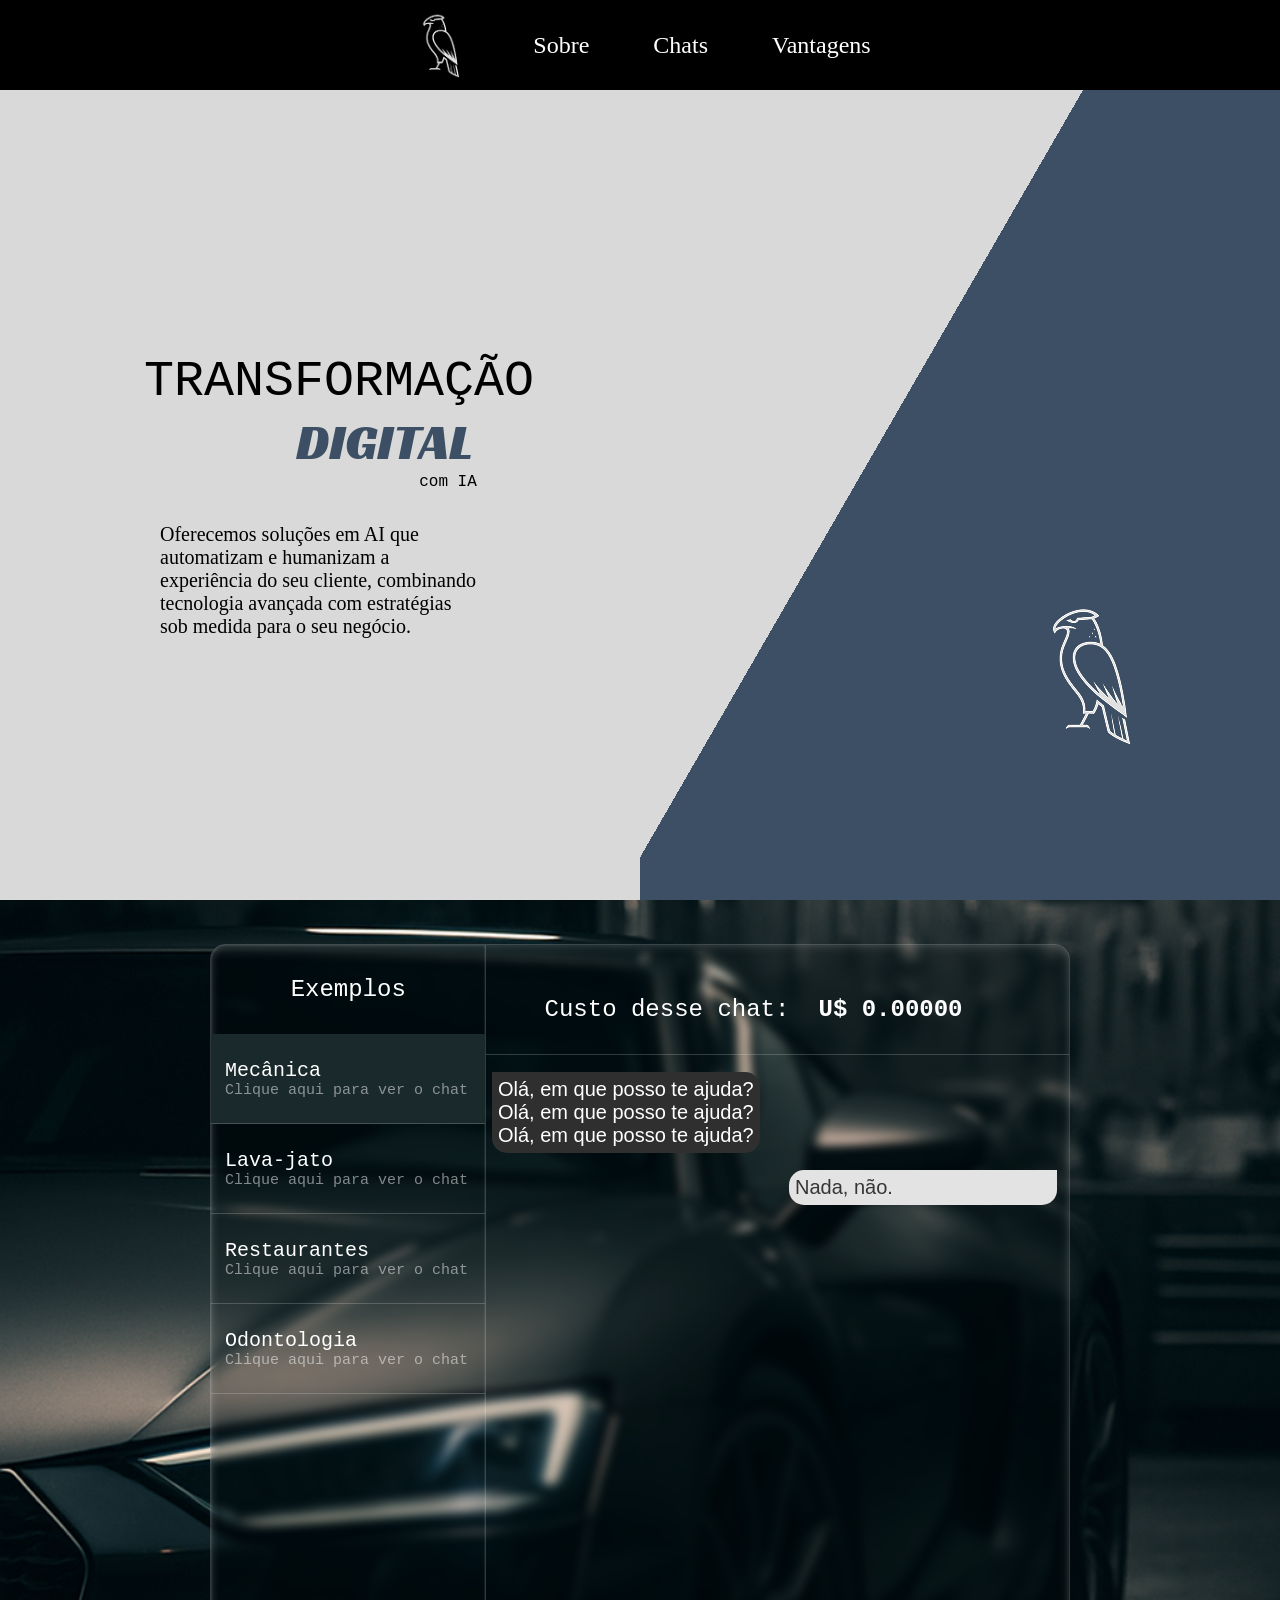
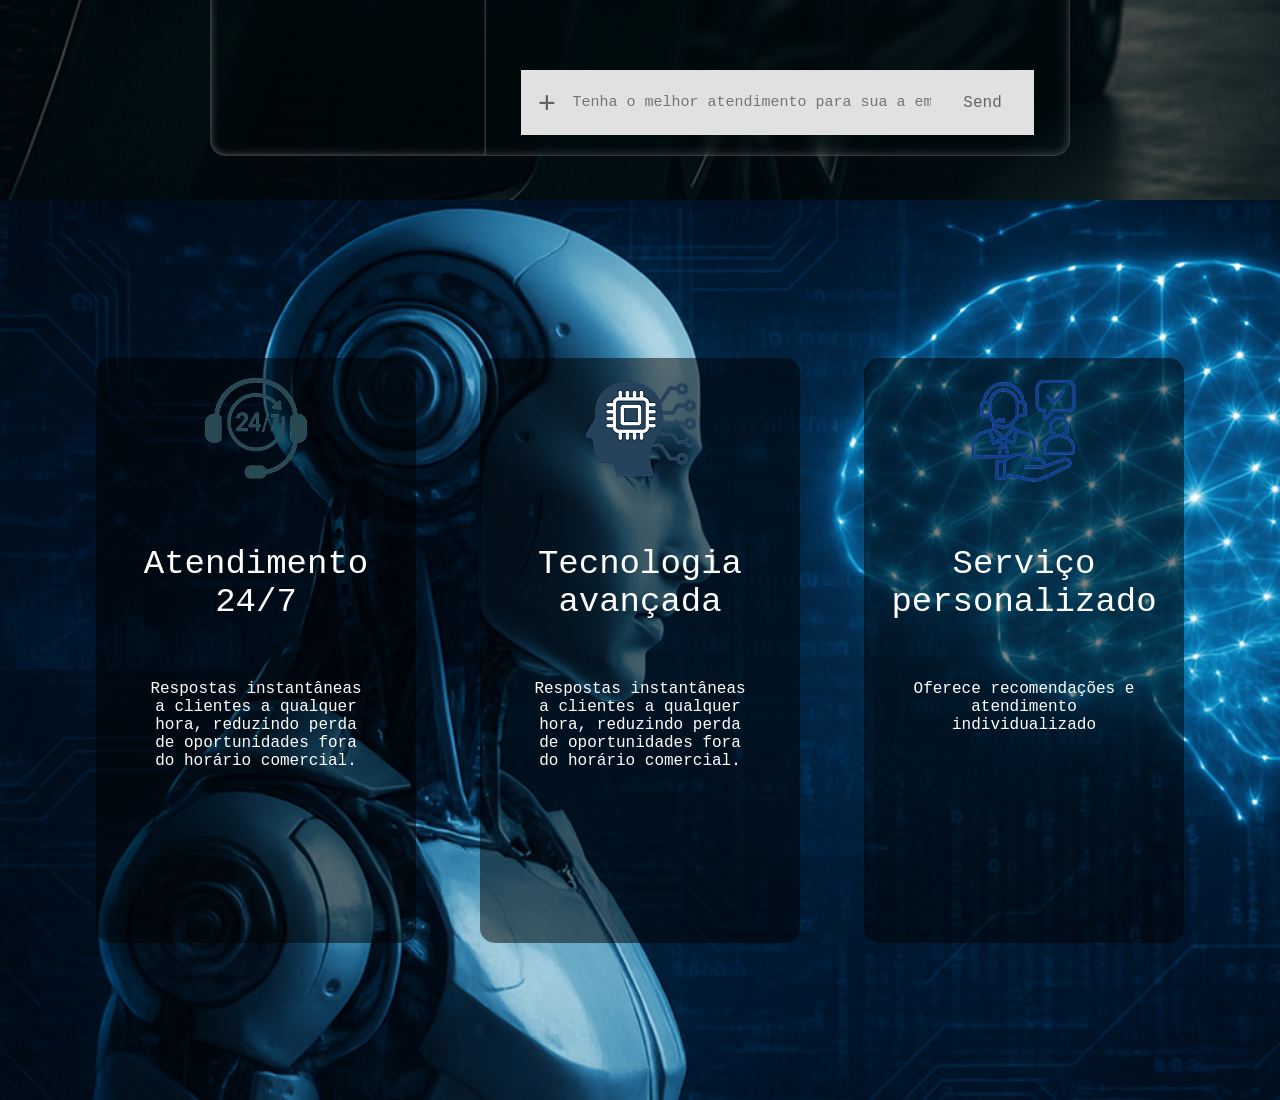
==== atendimento/index.html @ 359b693e "1" ====
<!DOCTYPE html>
<html lang="en">
<head>
    <meta charset="UTF-8">
    <meta name="viewport" content="width=device-width, initial-scale=1.0">
    <link rel="stylesheet" href="chatv2.css">
    <title>Document</title>
</head>
<body>
    <section id='sobre'>
        <header>
            <img src="carcara_back.png" alt="">
            <div><span>Sobre</span></div>
            <div><span>Chats</span></div>
            <div><span>Vantagens</span></div>
        </header>
        <div id="sobre_textos">
            <div class='sobre_textos_sides' id="left">
                <span id="texto_transformacao">TRANSFORMAÇÃO</span>
                <span id="texto_digital">DIGITAL</span>
                <span id="texto_com_ia">com IA</span>

                <span id="texto_sobre">Oferecemos soluções em AI que automatizam e 
                    humanizam a experiência do seu cliente,
                    combinando tecnologia avançada com estratégias sob medida para o seu negócio.
                </span>
            </div>
            <div class='sobre_textos_sides' id="right">
                <img src="carcara_back.png" alt="">
            </div>
        </div>
    </section>
    <section id="chat_section">
        <div class="chat">

            <div class="chat__menu">
                <span id="chat__menu_title">Exemplos</span>
                <div id='mecanica' class="chat__menu__exemplos" onclick='Mecanico()'>
                    <span>Mecânica</span>
                    <span id='clique_aqui'>Clique aqui para ver o chat</span>
                </div>
                <div id='lavajato' class="chat__menu__exemplos" onclick='LavaJato()'>
                    <span>Lava-jato</span>
                    <span id='clique_aqui'>Clique aqui para ver o chat</span>
                </div>
                <div id='restaurante' class="chat__menu__exemplos" onclick='Restaurante()'>
                    <span>Restaurantes</span>
                    <span id='clique_aqui'>Clique aqui para ver o chat</span>
                </div>
                <div id='odontologia' class="chat__menu__exemplos" onclick='Odontologia()'>
                    <span>Odontologia</span>
                    <span id='clique_aqui'>Clique aqui para ver o chat</span>
                </div>
            </div>

            <div class="chat__mensages">
                <div class="chat__mensages__cost">
                    <span>Custo desse chat:</span><strong>U$ 0.00000</strong> 
                </div>
                <div class="chat__mensages__mensages">
                    <div class="mensage_bot mensage">
                        <span>Olá, em que posso te ajuda?Olá, em que posso te ajuda?Olá, em que posso te ajuda?</span>
                    </div>
                    <div class="mensage_user mensage">
                        <span>Nada, não.</span>
                    </div>
                </div>
                <div class="chat__mensages__bar">
                    <div class="chat__mensages__bar__plus">
                        +
                    </div>
                    <div class="chat__mensages__bar__input">
                        <input type="" placeholder="Tenha o melhor atendimento para sua a empresa.">
                    </div>
                    <div class="chat__mensages__bar__send">
                        Send
                    </div>
                </div>
            </div>
        </div>
    </section>
    <section id="vantagens_section">
        <div class="segmento_vantagens">
            <img src="atendimento.png" alt="">
            <span class="segmento_vantagens__title">Atendimento 24/7</span>
            <span>Respostas instantâneas a clientes a qualquer hora, reduzindo perda de oportunidades fora do horário comercial.</span>
        </div>
        <div class="segmento_vantagens">
            <img src="rede_neural.png" alt="">
            <span class="segmento_vantagens__title">Tecnologia avançada</span>
            <span>Respostas instantâneas a clientes a qualquer hora, reduzindo perda de oportunidades fora do horário comercial.</span>
        </div>
        <div class="segmento_vantagens">
            <img src="atendimento_personalizado.png" alt="">
            <span class="segmento_vantagens__title">Serviço personalizado</span>
            <span>Oferece recomendações e atendimento individualizado</span>
        </div>
    </section>
    <script src="chat.js"></script>
</body>
</html>
---- atendimento/chatv2.css ----
@import url('https://fonts.googleapis.com/css2?family=Racing+Sans+One&display=swap');

*{
    padding: 0;
    margin: 0;
}
body{
    width: 100vw;
    height: 100vh;
}
#sobre{
    width: 100%;
    height: 100%;
    display: flex;
    flex-direction: column;
    justify-content: space-between;
    align-items: center;
    background-color: #D9D9D9;
}
#sobre_textos{
    width: 100%;
    height: 90%;
    display: flex;
    justify-content: center;
    align-items: center;
}
.sobre_textos_sides{
    width: 50%;
    height: 100%;
    display: flex;
    justify-content: start;
    align-items: start;
}
#left{
    display: flex;
    flex-direction: column;
    justify-content: center;
    align-items: center;
}
#texto_transformacao{
    width: 100%;
    font-size: 50px;
    font-family: "Roboto Mono", monospace;
    margin-left: 45%;
}
#texto_digital{
    font-size: 50px;
    color: #3C4F65;
    font-family: "Racing Sans One", sans-serif;
    margin-left: 20%;
}
#texto_com_ia{
    margin-left: 40%;
    font-family: "Roboto Mono", monospace;
}
#texto_sobre{
    width: 50%;
    font-size: 20px;
    margin-top: 5%;
}

#right{
    background:linear-gradient(120deg, #D9D9D9 40%, #3C4F65 40%);
    display: flex;
    justify-content: end;
    align-items: end;
}
#right img{
    margin: 20%;
}
header{
    background-color: black;
    display: flex;
    justify-content: center;
    align-items: center;
    width: 100%;
    height: 10%;
    color: white;
    gap: 5%;
    font-size: 24px;
}
header img{
    height: 100%;
}
#chat_section{
    width: 100%;
    height: 100%;
    display: flex;
    justify-content: center;
    align-items: center;
    background-image: url(mecanica.png);
    background-repeat: no-repeat;
    background-size: cover;
    transition: background-image 0.5s ease-in-out;
}
.chat{
    display: flex;
    justify-content: center;
    align-items: center;
    height: 90%;
    width: 67%;
    backdrop-filter: blur(5px);
    border-radius: 15px;
    border: 1px solid rgba(255, 255, 255, 0.19);
    box-shadow: inset 0 0 10px rgba(255, 255, 255, 0.25);
}
.chat__menu{
    height: 100%;
    width: 32%;
    background-color: rgba(0, 0, 0, 0.09);
    border-right: 1px solid rgba(255, 255, 255, 0.19);
    box-shadow: inset 0 0 2px rgba(255, 255, 255, 0.25);
    border-top-left-radius: 15px;
    border-bottom-left-radius: 15px;

}

#chat__menu_title{
    width: 100%;
    height: 11%;
    display: flex;
    justify-content: center;
    align-items: center;
    font-family: "Roboto Mono", monospace;
    color: white;
    font-size: 24px;
}
.chat__menu__exemplos{
    width: 100%;
    height: 11%;
    display: flex;
    flex-direction: column;
    justify-content: center;
    align-items: start;
    font-family: "Roboto Mono", monospace;
    color: white;
    font-size: 20px;
    border-bottom: 1px solid rgba(255, 255, 255, 0.19);
}
.chat__menu__exemplos span{
    margin-left: 5%;
}
#mecanica{
    background-color: #1A292B;
    transition: background-color 0.5s ease-in-out;
}
#mecanica:hover{
    background-color: #1A292B;
    transition: background-color 0.5s ease-in-out;
}
#lavajato:hover{
    background-color: #53696D;
    transition: background-color 0.5s ease-in-out;
}
#restaurante:hover{
    background-color: #C22C27;
    transition: background-color 0.5s ease-in-out;
}
#odontologia:hover{
    background-color: #47616B;
    transition: background-color 0.5s ease-in-out;
}
#clique_aqui{
    font-size: 15px;
    color: rgba(255, 255, 255, 0.494);
}
.chat__mensages{
    height: 100%;
    width: 68%;
    background-color: rgba(0, 0, 0, 0.09);
    display: flex;
    flex-direction: column;
    justify-content: center;
    align-items: center;

}
.chat__mensages__cost{
    display: flex;
    justify-content: start;
    align-items: center;
    height: 11%;
    width: 100%;
    gap: 5%;
    color: white;
    font-family: "Anonymous Pro", monospace;
    font-size: 24px;
    border-bottom: 1px solid rgba(255, 255, 255, 0.19);
}
.chat__mensages__cost span{
    margin-left: 10%;
}
.chat__mensages__mensages{
    height: 76%;
    width: 100%;
}
.mensage{
    margin-top: 3%;
    max-width: 44%;
    width:auto;
    height: auto;
    padding: 1%;
    background-color: rgb(47,47,47);
    font-size: 20px;
    color: white;
    font-family: "Inter", sans-serif;
}
.mensage_bot{
    border-radius: 15px;
    border-top-left-radius: 0px;
    margin-left: 1%;
}
.mensage_user{
    border-radius: 15px;
    border-top-right-radius: 0px;
    margin-left: 52%;
    background-color: #E3E3E3;
    color: #363636;
}
.elemento {
  box-shadow: inset 0 0 10px rgba(0, 0, 0, 0.5);
}
.chat__mensages__bar{
    width: 88%;
    height: 8%;
    background-color: #E1E1E1;
    display: flex;
    align-items: center;
    justify-content: space-around;

}
.chat__mensages__bar__plus{
    display: flex;
    justify-content: center;
    align-items: center;
    height: 100%;
    width: 10%;
    font-size: 32px;
    color: #646464;
    font-weight: bold;
}
.chat__mensages__bar__input{
    display: flex;
    justify-content: center;
    align-items: center;
    width: 70%;
    height: 100%;
    font-size: 15px;
    font-family: "Roboto Mono", monospace;
}
.chat__mensages__bar__input input{
    font-family: "Roboto Mono", monospace;
    all: unset;
    width: 100%;
    height: 100%;
}
.chat__mensages__bar__send{
    font-family: "Roboto Mono", monospace;
    display: flex;
    justify-content: center;
    align-items: center;
    height: 100%;
    width: 20%;
    font-size: 16px;
    color: #646464;
}
#vantagens_section{
    width: 100%;
    height: 100%;
    display: flex;
    justify-content: center;
    align-items: center;
    background-image: url(robo.png);
    background-repeat: no-repeat;
    background-size: cover;
    gap: 5%;
}
.segmento_vantagens{
    display: flex;
    flex-direction: column;
    justify-content: start;
    gap: 10%;
    align-items: center;
    height: 65%;
    width: 25%;
    background-color: rgba(0, 0, 0, 0.5);
    border-radius: 15px;
}
.segmento_vantagens img{
    margin-top: 5%;
}
.segmento_vantagens span{
    display: flex;
    gap:5%;
    align-items: center;
    text-align: center;
    justify-content: center;
    color: white;
    width: 72%;
    font-family: "Roboto Slab", monospace;
}
.segmento_vantagens__title{
    font-size: 34px;
}
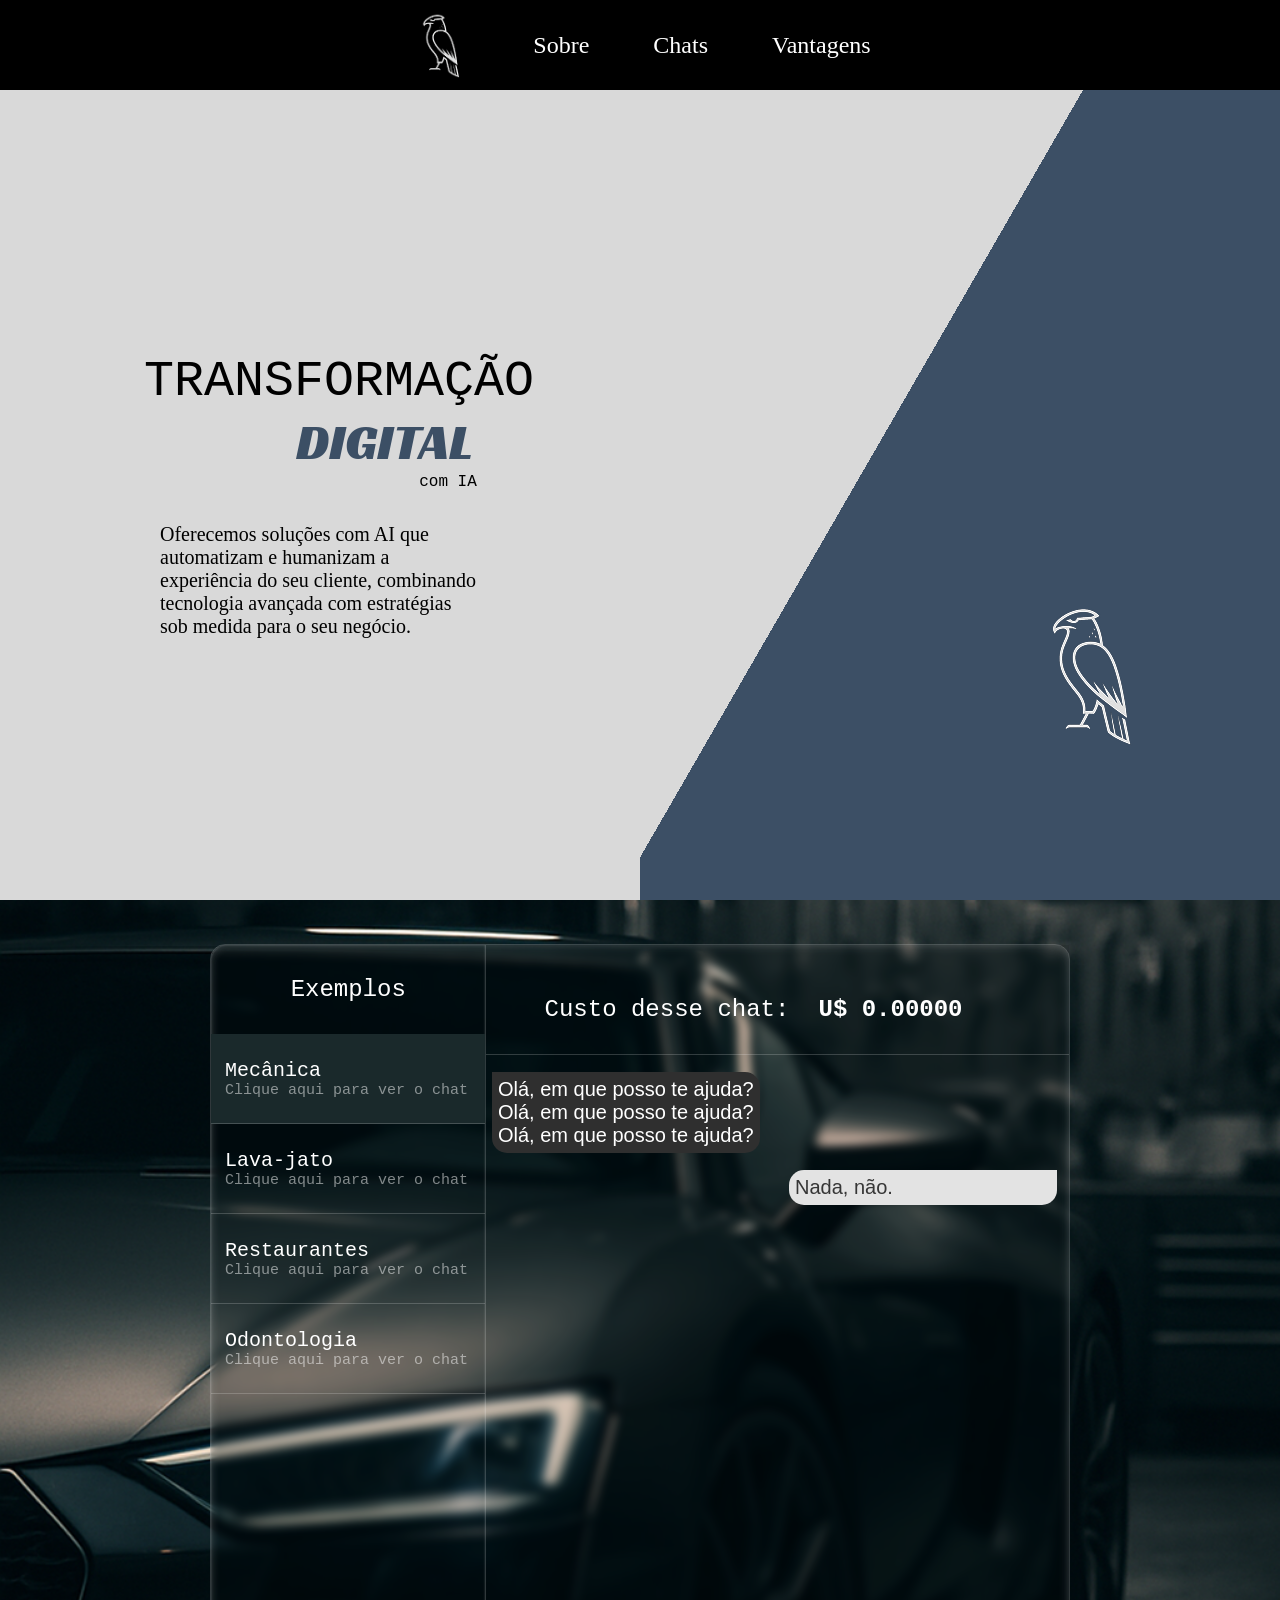
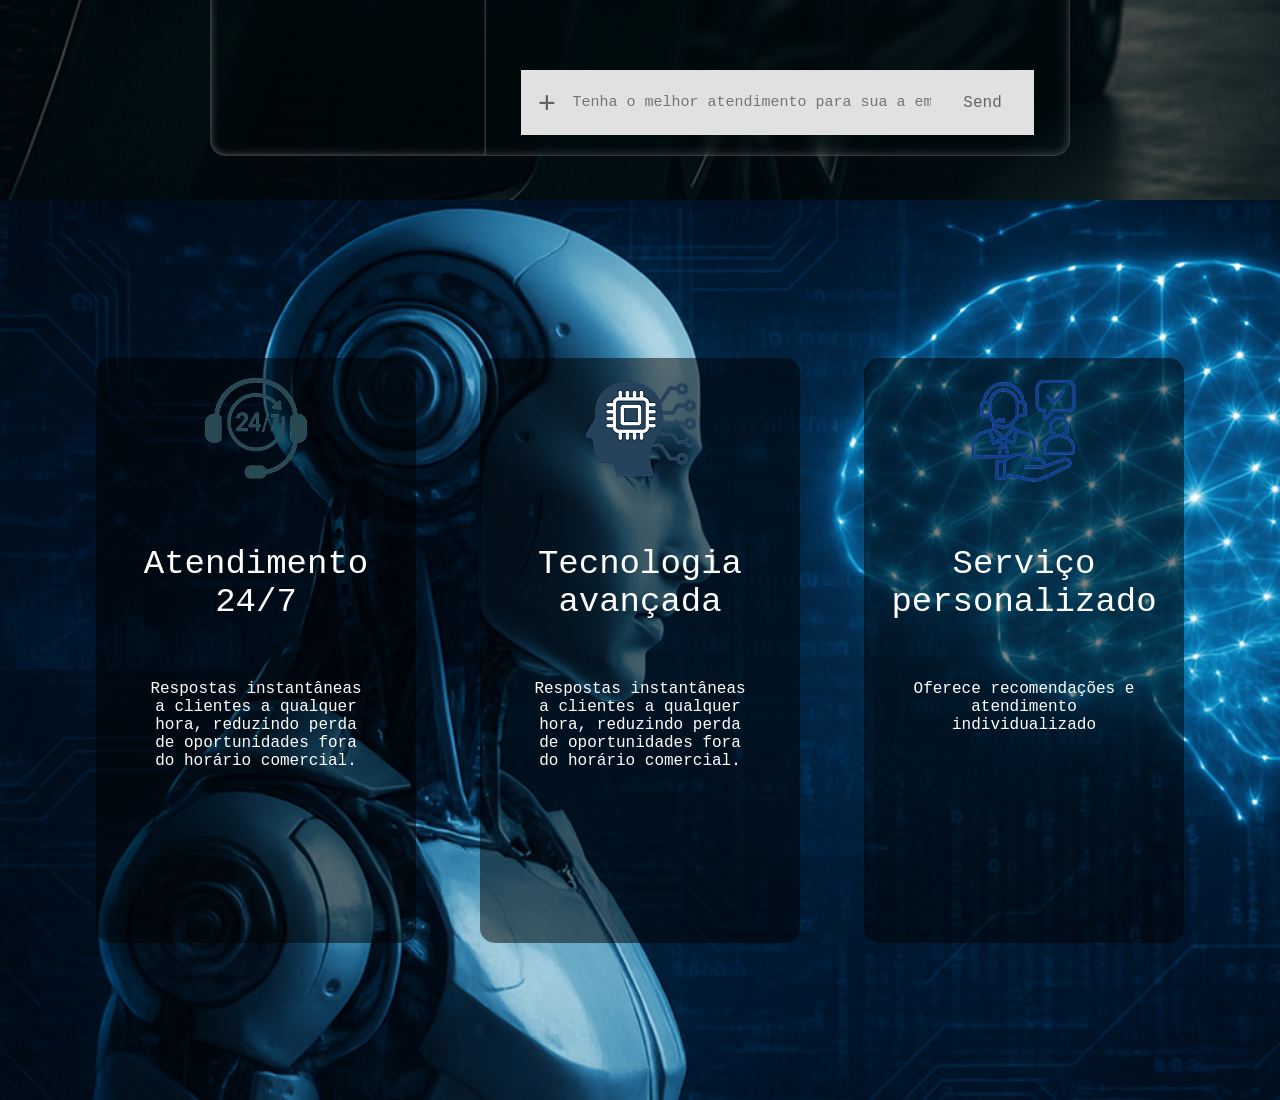
==== commit 1037fec8: "1" ====
--- a/atendimento/index.html
+++ b/atendimento/index.html
@@ -20,7 +20,7 @@
                 <span id="texto_digital">DIGITAL</span>
                 <span id="texto_com_ia">com IA</span>
 
-                <span id="texto_sobre">Oferecemos soluções em AI que automatizam e 
+                <span id="texto_sobre">Oferecemos soluções com AI que automatizam e 
                     humanizam a experiência do seu cliente,
                     combinando tecnologia avançada com estratégias sob medida para o seu negócio.
                 </span>
--- a/atendimento/chatv2.css
+++ b/atendimento/chatv2.css
@@ -3,10 +3,13 @@
 *{
     padding: 0;
     margin: 0;
+
 }
 body{
     width: 100vw;
     height: 100vh;
+    overflow-x: hidden;
+    
 }
 #sobre{
     width: 100%;
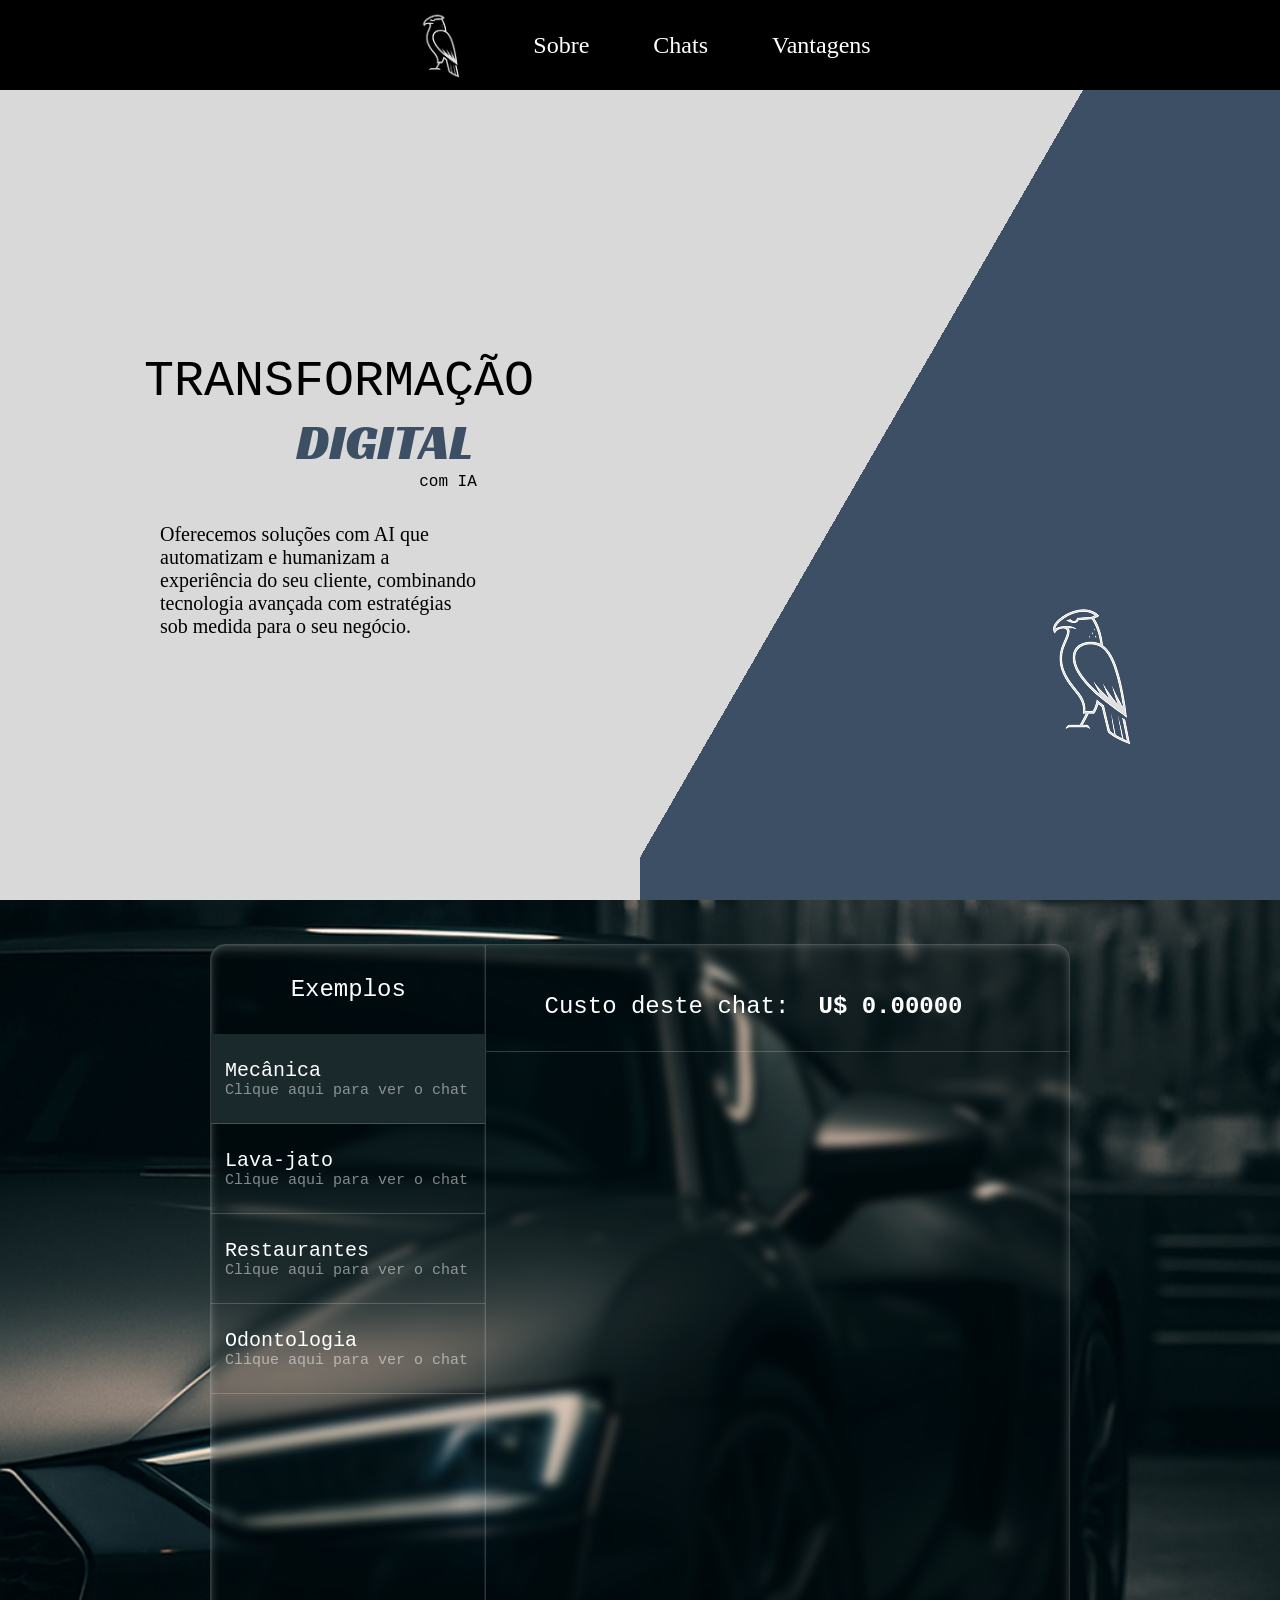
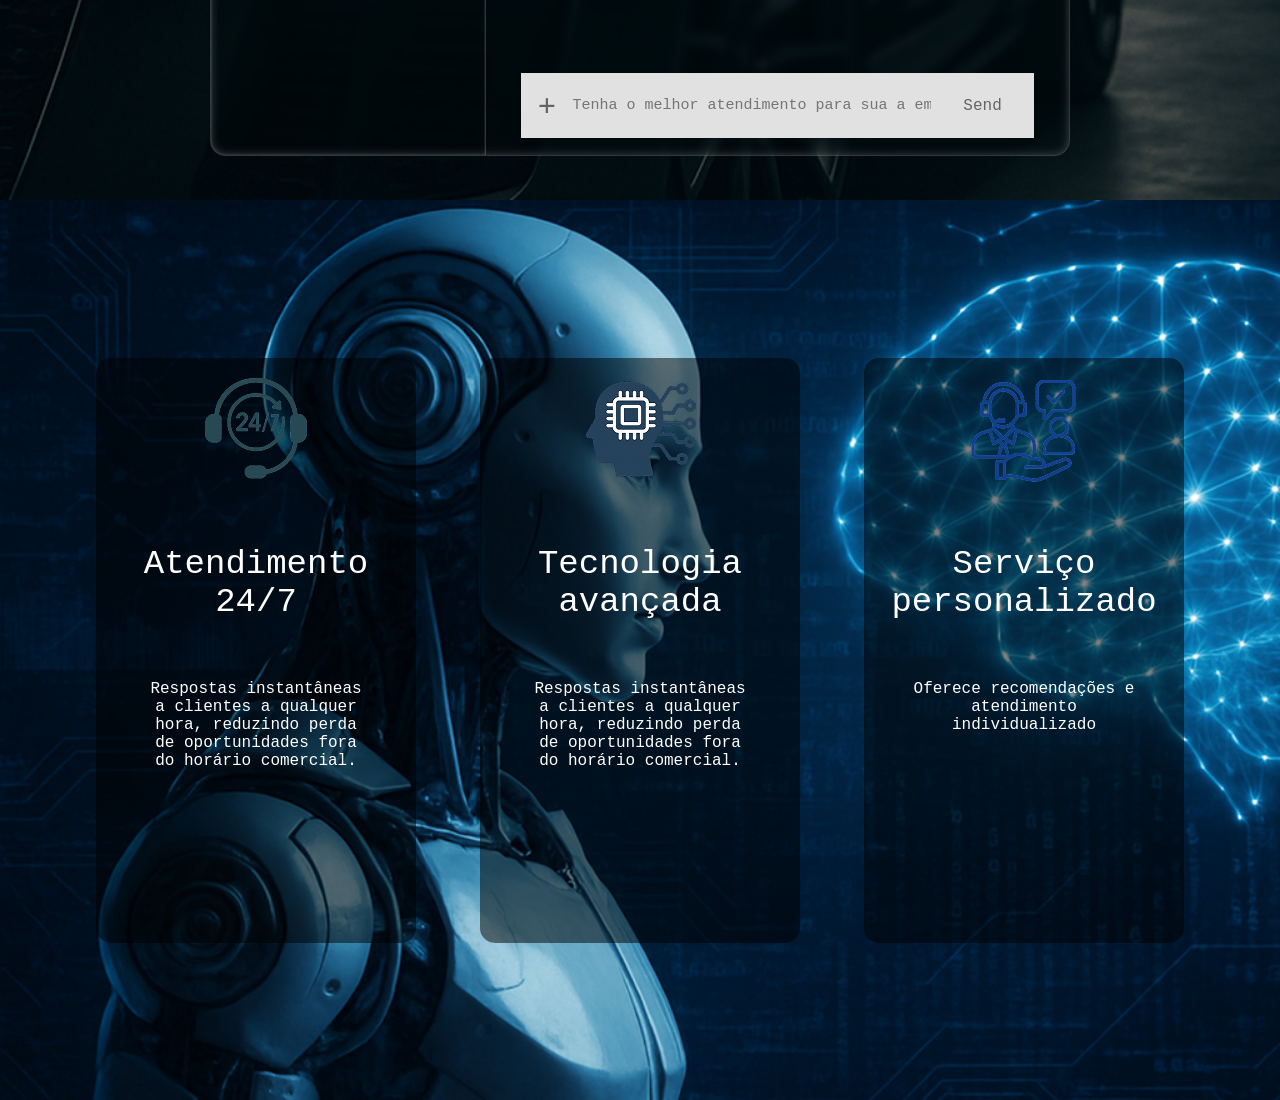
==== commit 7aafa838: "1" ====
--- a/atendimento/index.html
+++ b/atendimento/index.html
@@ -55,15 +55,15 @@
 
             <div class="chat__mensages">
                 <div class="chat__mensages__cost">
-                    <span>Custo desse chat:</span><strong>U$ 0.00000</strong> 
+                    <span>Custo deste chat:</span><strong id="cost">U$ 0.00000</strong> 
                 </div>
                 <div class="chat__mensages__mensages">
-                    <div class="mensage_bot mensage">
-                        <span>Olá, em que posso te ajuda?Olá, em que posso te ajuda?Olá, em que posso te ajuda?</span>
+                    <!-- <div class="mensage_bot mensage">
+                        <span>Olá, em que posso te ajuda?</span>
                     </div>
                     <div class="mensage_user mensage">
                         <span>Nada, não.</span>
-                    </div>
+                    </div> -->
                 </div>
                 <div class="chat__mensages__bar">
                     <div class="chat__mensages__bar__plus">
--- a/atendimento/chatv2.css
+++ b/atendimento/chatv2.css
@@ -9,7 +9,6 @@
     width: 100vw;
     height: 100vh;
     overflow-x: hidden;
-    
 }
 #sobre{
     width: 100%;
@@ -81,6 +80,9 @@
     color: white;
     gap: 5%;
     font-size: 24px;
+}
+header div span:hover{
+    border-bottom: solid 1px white;
 }
 header img{
     height: 100%;
@@ -195,6 +197,8 @@
 .chat__mensages__mensages{
     height: 76%;
     width: 100%;
+    overflow-y: scroll;
+    margin-bottom: 1%;
 }
 .mensage{
     margin-top: 3%;
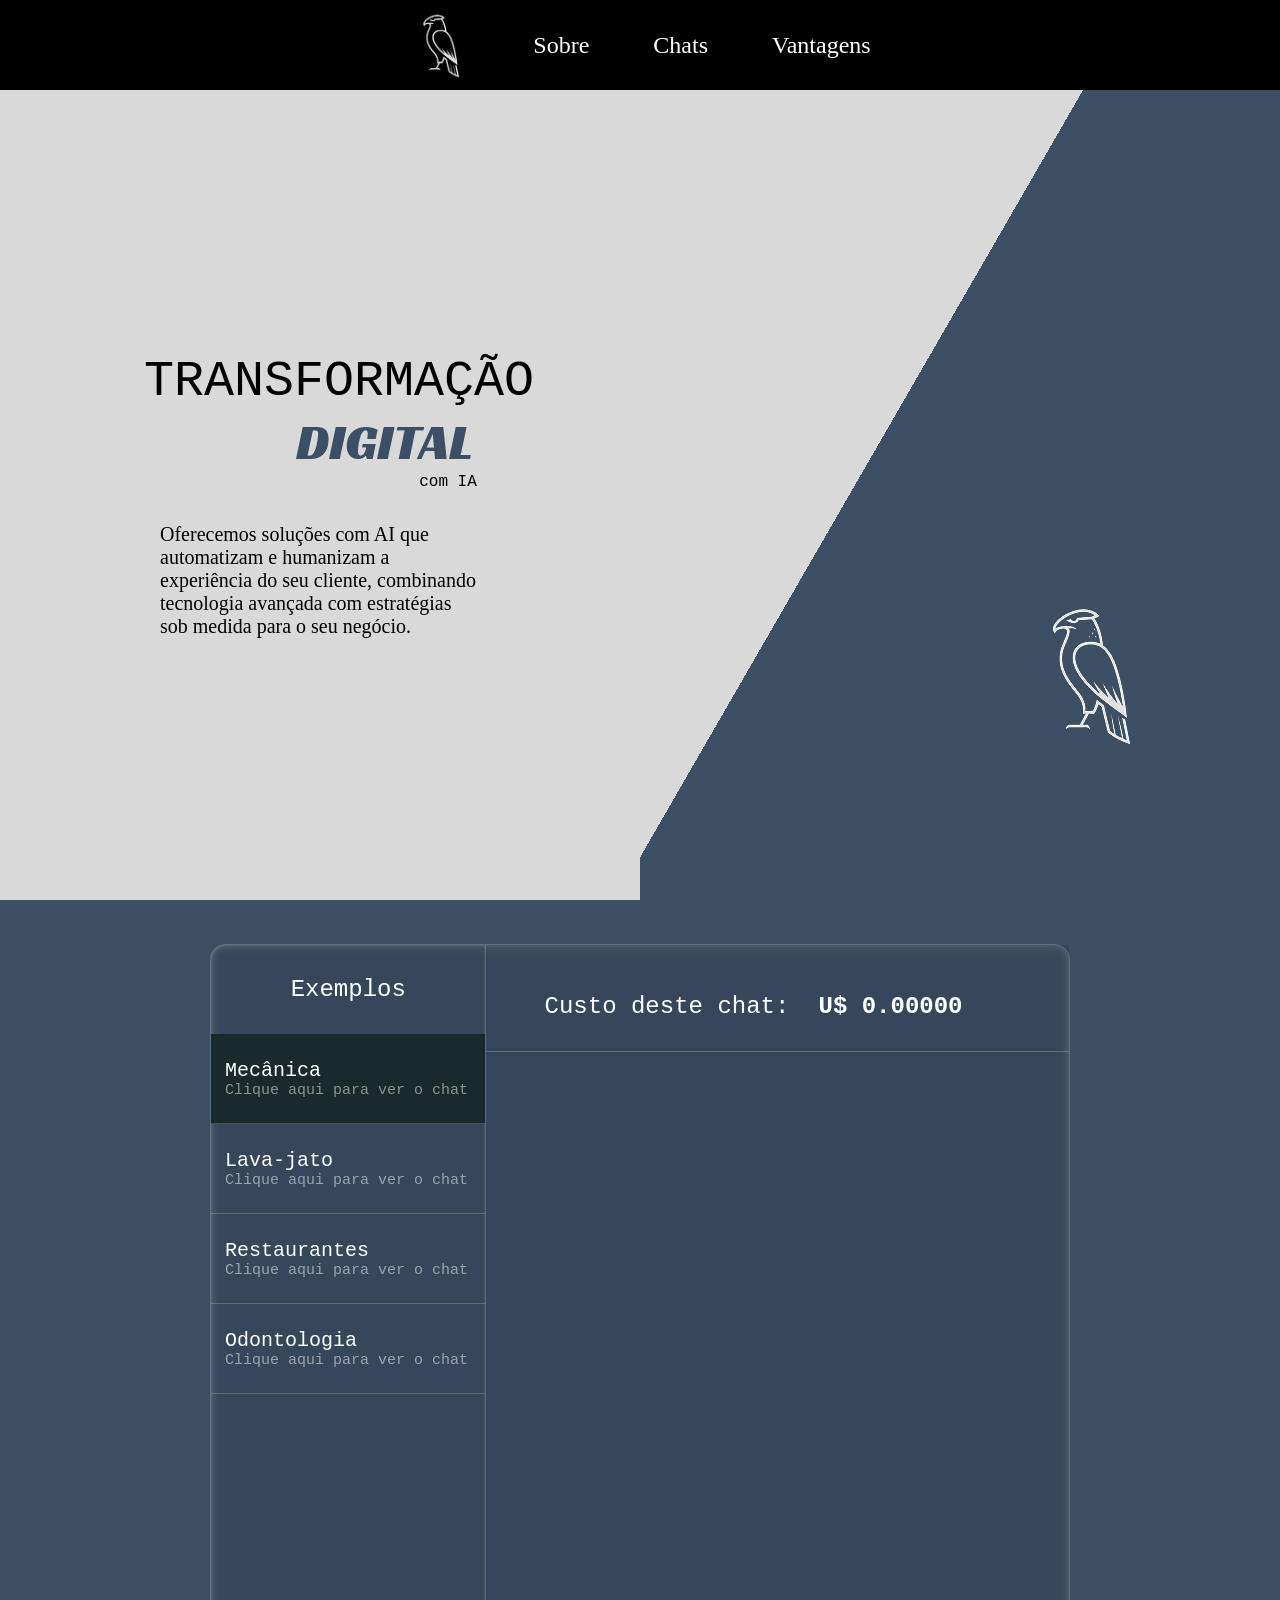
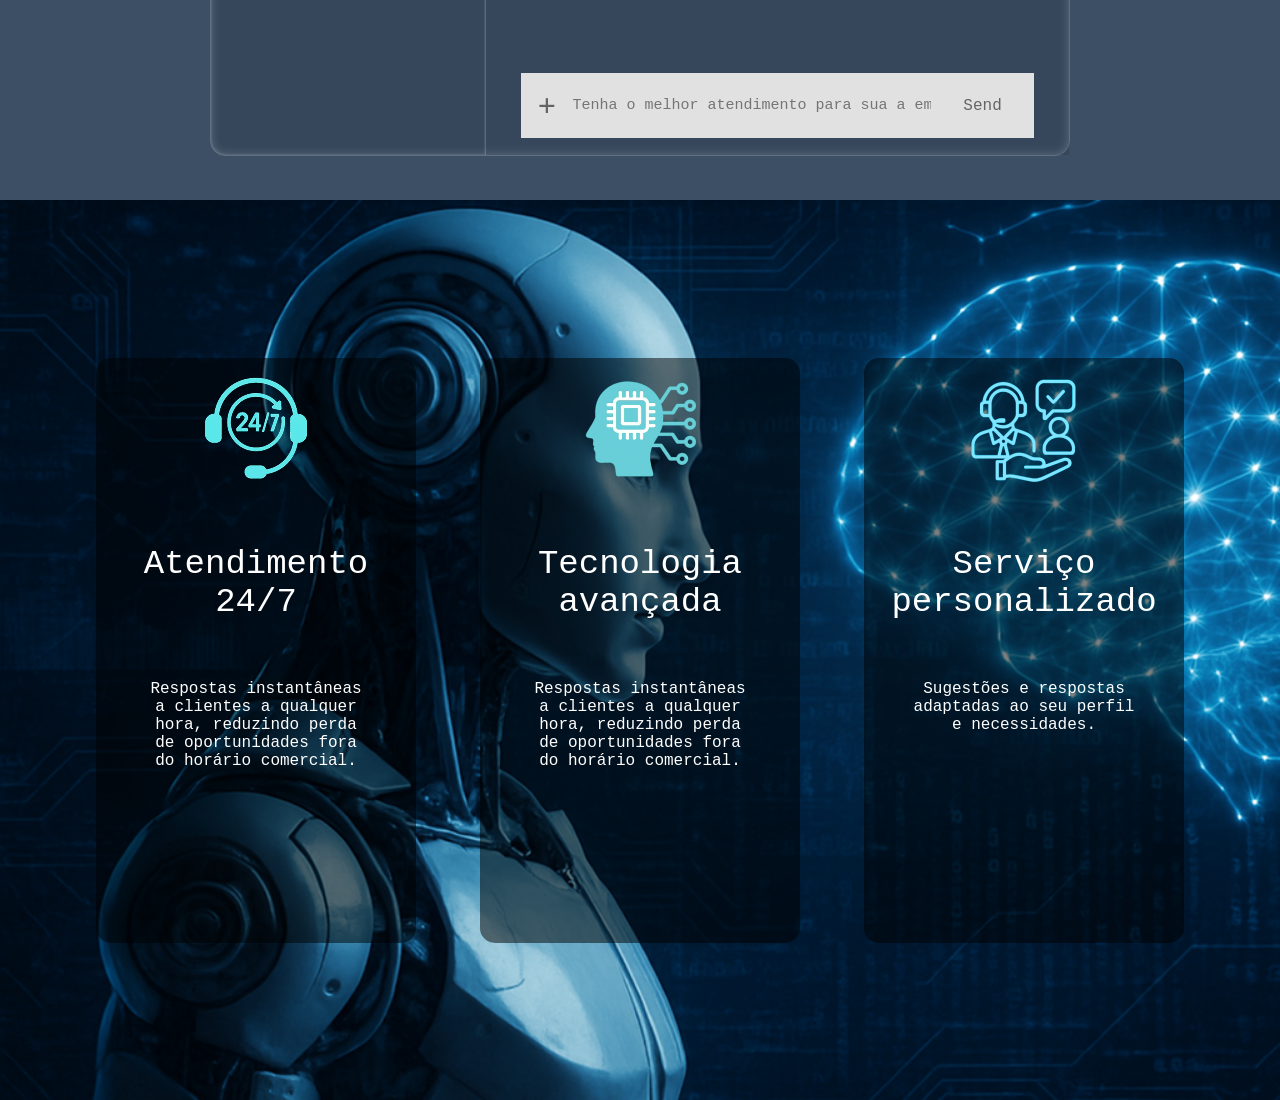
==== commit e27e32a4: "1" ====
--- a/atendimento/index.html
+++ b/atendimento/index.html
@@ -81,19 +81,19 @@
     </section>
     <section id="vantagens_section">
         <div class="segmento_vantagens">
-            <img src="atendimento.png" alt="">
+            <img src="atendimento247.png" alt="">
             <span class="segmento_vantagens__title">Atendimento 24/7</span>
             <span>Respostas instantâneas a clientes a qualquer hora, reduzindo perda de oportunidades fora do horário comercial.</span>
         </div>
         <div class="segmento_vantagens">
-            <img src="rede_neural.png" alt="">
+            <img src="tecnologia_avancada.png" alt="">
             <span class="segmento_vantagens__title">Tecnologia avançada</span>
             <span>Respostas instantâneas a clientes a qualquer hora, reduzindo perda de oportunidades fora do horário comercial.</span>
         </div>
         <div class="segmento_vantagens">
-            <img src="atendimento_personalizado.png" alt="">
+            <img src="servico_personalizado.png" alt="">
             <span class="segmento_vantagens__title">Serviço personalizado</span>
-            <span>Oferece recomendações e atendimento individualizado</span>
+            <span>Sugestões e respostas adaptadas ao seu perfil e necessidades.</span>
         </div>
     </section>
     <script src="chat.js"></script>
--- a/atendimento/chatv2.css
+++ b/atendimento/chatv2.css
@@ -93,7 +93,8 @@
     display: flex;
     justify-content: center;
     align-items: center;
-    background-image: url(mecanica.png);
+    background:#3C4F65;
+    /* background-image: url(mecanica.png); */
     background-repeat: no-repeat;
     background-size: cover;
     transition: background-image 0.5s ease-in-out;
